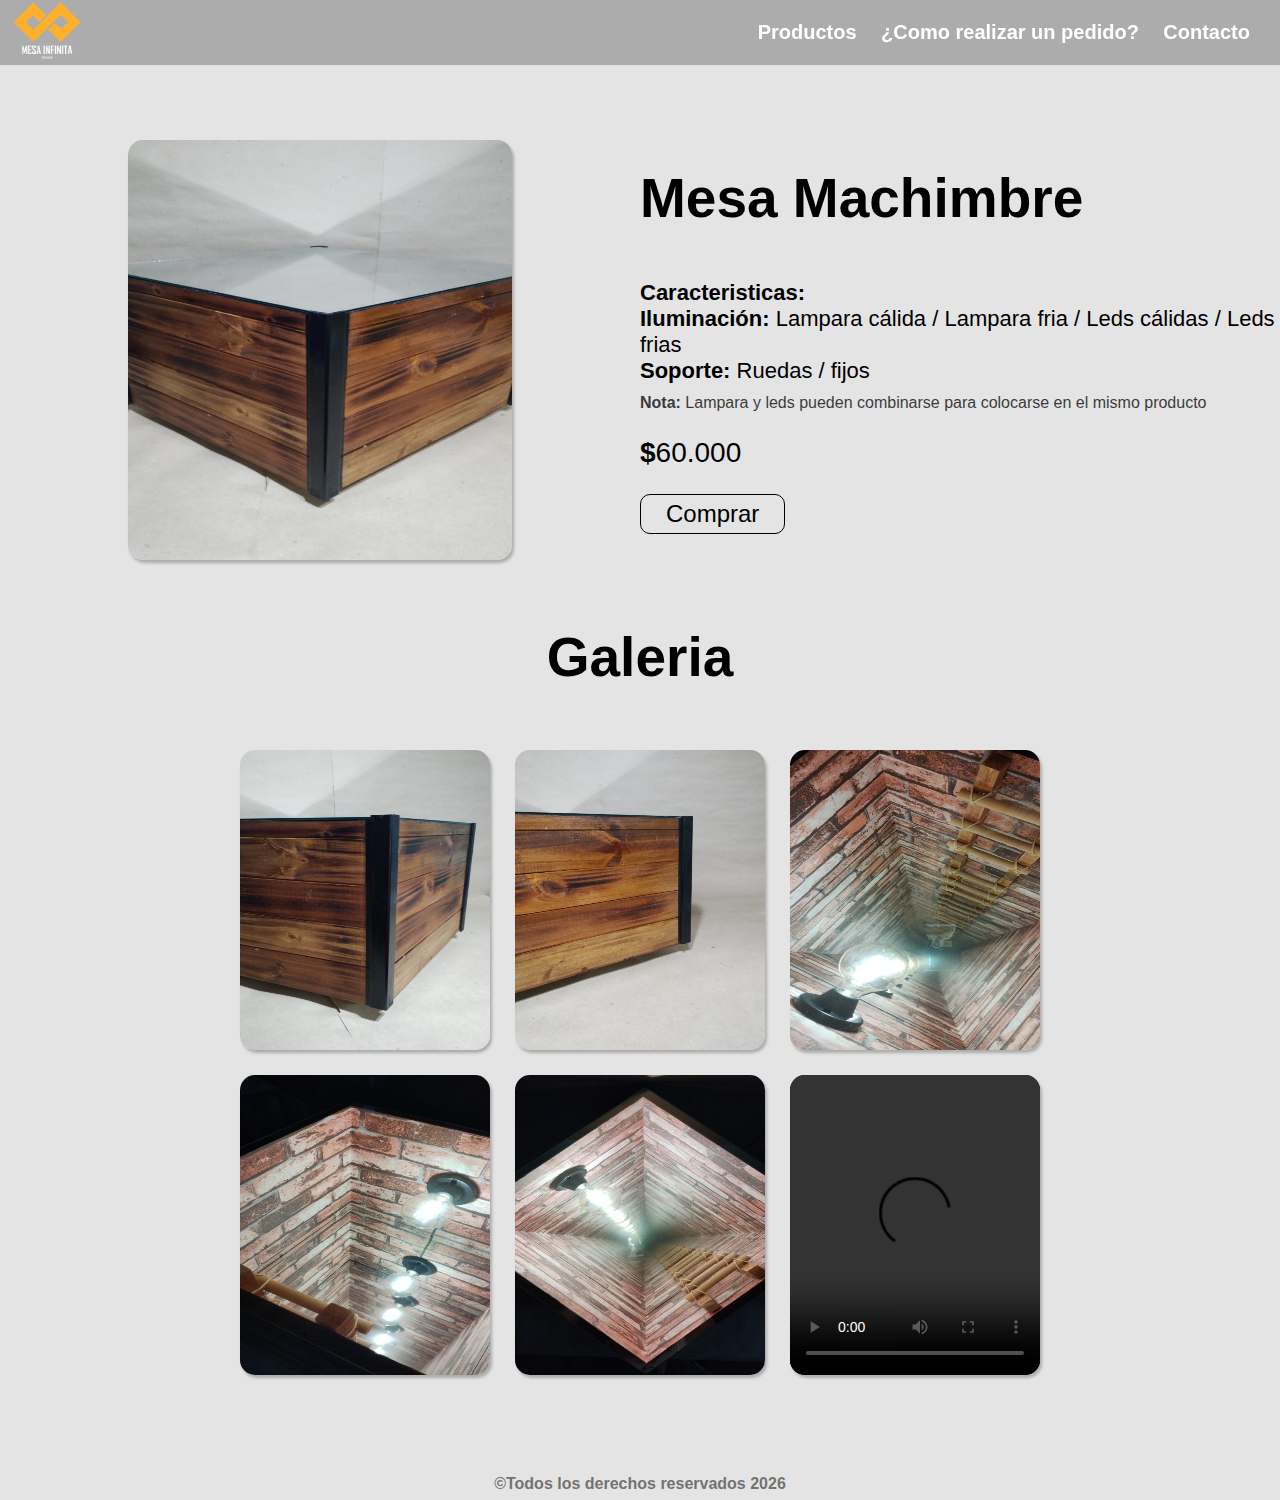
==== Pages/Machimbre/machimbre.html @ 6493a245 "Upload the totality archives" ====
<!DOCTYPE html>
<html lang="en">
<head>
    <meta charset="UTF-8">
    <meta name="viewport" content="width=device-width, initial-scale=1.0">
    <title>Mesa Machimbre | Mesa Infinita Rosario</title>
    <link rel="stylesheet" href="css/style.css">
    <link rel="stylesheet" href="../../css/all.css">
</head>
<body>
    <nav>
        <a href="../../index.html">
            <div id="logo">
                <img src="../../assets/LogoMesaInfinitaWHITE.png" alt="LogoMesaInfinita">
            </div>
        </a>
        <div id="listaNav">
            <a href="../../index.html#products">Productos</a>
            <a href="../../index.html#pedidos">¿Como realizar un pedido?</a>
            <a href="../../index.html#contacto">Contacto</a>
        </div>
        <button id="btnMenu"><i class="fa-solid fa-bars fa-2x"></i></button>
    </nav>

    <div id="listaNavMovil">
        <a href="#products">Productos</a>
        <a href="#pedidos">¿Como realizar un pedido?</a>
        <a href="#contacto">Contacto</a>
    </div>

    <main>
        <section id="principal">
            <div id="imagen">
                <img src="../../assets/Mesas Infinitas/Mesa Machimbre 1.jpeg" alt="MesaMachimbre">
            </div>
            <div id="descriProducto">
                <h2>Mesa Machimbre</h2>
                <h3><span>Caracteristicas:</span> <br>
                    <span>Iluminación:</span> Lampara cálida / Lampara fria / Leds cálidas / Leds frias <br>
                    <span>Soporte:</span> Ruedas / fijos<br>
                </h3>
                <h4><span>Nota:</span> Lampara y leds pueden combinarse para colocarse en el mismo producto</h4>
                <h2 id="precio"><span>$</span>60.000</h2>
                <button onclick="redirigirCompra();">Comprar</button>
            </div>
        </section>
        <h2 id="titleGallery">Galeria</h2>
        <section class="contenedor" id="gallery">
            <img src="../../assets/Mesas Infinitas/Mesa Machimbre 2.jpeg" alt="GalleryMachimbre2" class="elemento-agrandable">
            <img src="../../assets/Mesas Infinitas/Mesa Machimbre 3.jpeg" alt="GalleryMachimbre2" class="elemento-agrandable">
            <img src="../../assets/Mesas Infinitas/Mesa Machimbre 4.jpeg" alt="GalleryMachimbre2" class="elemento-agrandable">
            <img src="../../assets/Mesas Infinitas/Mesa Machimbre 5.jpeg" alt="GalleryMachimbre2" class="elemento-agrandable">
            <img src="../../assets/Mesas Infinitas/Mesa Machimbre 6.jpeg" alt="GalleryMachimbre2" class="elemento-agrandable">
            <video class="elemento-agrandable" controls>
                <source src="../../assets/Mesas Infinitas/Video Mesa Machimbre.mp4" type="video/mp4">
                Tu navegador no admite la reproducción de videos.
              </video>
        </section>
        <h4 id="copy">©Todos los derechos reservados <span id="año-actual"></span></h4>
    </main>
    
</body>
<script src="../../js/all.js"></script>
<script src="../../js/index.js" defer></script>
<script src="js/main.js" defer></script>
</html>
---- Pages/Machimbre/css/style.css ----
*{
    margin: 0;
    padding: 0;
    scroll-behavior: smooth;
    font-family: 'Agency FB', arial;
}
h1{
    cursor: default;
}
h2{
    cursor: default;
}
h3{
    cursor: default;
}
h4{
    cursor: default;
}
h5{
    cursor: default;
}
h6{
    cursor: default;
}
p{
    cursor: default;
}
a{
    cursor: pointer;
}

@media (min-width: 0px) and (max-width: 320px){
    nav{
        position: fixed;
        top: 0;
        width: 100%;
        height: 65px;
        overflow: hidden;
        background-color: rgba(43, 43, 43, 0.300);
        display: flex;
        align-items: center;
        justify-content: space-between;
        z-index: 999;
    }

    #logo{
        width: 75px;
        padding: 10px;
    }
    #logo img{
        width: 100%;
    }
    #listaNavMovil{
        position: fixed;
        top: 65px;
        background-color: rgba(43, 43, 43, 0.300);
        display: flex;
        flex-direction: column;
        align-items: center;
        justify-content: center;
        right: 0px;
        height: 150px;
        z-index: 998;
        border-bottom-left-radius: 15px;
        overflow: hidden;
        visibility: hidden;
    }

    #listaNavMovil a{
        text-decoration: none;
        color: white;
        font-size: 20px;
        font-weight: bold;
        text-align: center;
        padding: 5px;
        width: 100%;
        transition: 0.3s ease-in-out;
    }
    #listaNavMovil a:hover{
        background-color: rgba(218, 165, 32, 0.800);
        transition: 0.3s ease-in-out;
    }
    #listaNav{
        padding: 20px;
        display: none;
    }
    #listaNav a{
        text-decoration: none;
        color: white;
        font-size: 20px;
        font-weight: bold;
        padding: 25% 10px; 
    }
    #listaNav a:hover{
        background-color: rgba(218, 165, 32, 0.800);
        transition: 0.3s ease-in-out;
    }
    #btnMenu{
        display: none;
        background-color: transparent;
        border: none;
        margin: 0 15px 0 0;
    }
    main{
        background-color: rgb(228, 228, 228);
        width: 100%;
        height: 2750px;
        overflow: hidden;
        position: absolute;
    }
    #principal{
        width: 100%;
        height: 600px;
        position: absolute;
        top: 50px;
        display: flex;
    }
    #imagen{
        width: 50%;
        overflow: hidden;
        height: 100%;
        display: flex;
        justify-content: center;
        align-items: center;
    }
    #imagen img{
        width: 80%;
        height: 45%;
        border-radius: 15px;
        box-shadow: 2px 3px 3px rgba(43, 43, 43, 0.300);
    }
    #descriProducto{
        width: 50%;
        height: 600px;
        overflow: hidden;
        display: flex;
        flex-direction: column;
        align-items: center;
        justify-content: center;
    }
    #descriProducto h2{
        font-size: 26px;
        margin: 0 0 50px 0;
        align-self: self-start;
    }
    #descriProducto h3 {
        align-self: self-start;
        font-size: 16px;
        font-weight: lighter;
        margin: 0 0 10px 0;
    }
    #descriProducto h3 span{
        font-weight: bold;
    }
    #descriProducto h4{
        font-size: 12px;
        align-self: self-start;
        font-weight: lighter;
        opacity: 75%;
    }
    #descriProducto h4 span{
        font-weight: bold;
    }
    #precio{
        font-size: 28px !important;
        margin: 25px 0 25px 0 !important;
        font-weight: lighter;
    }
    #precio span{
        font-weight: bold;
    }
    #descriProducto button{
        align-self: self-start;
        font-size: 24px;
        padding: 5px 25px;
        border-radius: 10px;
        border: 1px solid black;
        background-color: transparent;
        cursor: pointer;
        transition: 0.2s ease-in-out;
    }
    #descriProducto button:hover{
        box-shadow: 2px 3px 3px rgba(43, 43, 43, 0.300);
        transition: 0.2s ease-in-out;
    }
    #titleGallery{
        position: absolute;
        top: 625px;
        width: 100%;
        font-size: 55px;
        text-align: center;
    }
    #gallery{
        position: absolute;
        top: 750px;
        width: 100%;
        height: fit-content;
        display: grid;
        grid-template-columns: repeat(1, 250px);
        gap: 25px;
        justify-content: center;
    }
    #gallery img{
        width: 250px;
        height: 300px;
        border-radius: 15px;
        box-shadow: 2px 3px 3px rgba(43, 43, 43, 0.300);
        cursor: zoom-in;
    }
    #gallery video{
        width: 250px;
        height: 300px;
        background-color: black;
        border-radius: 15px;
        box-shadow: 2px 3px 3px rgba(43, 43, 43, 0.300);
        cursor: zoom-in;
    }
    .elemento-agrandable {
        transition: transform 0.3s ease-in-out;
    }
    
    .elemento-agrandable:hover {
        transform: scale(1.2);
    }
    #copy{
        color: black;
        position: relative;
        top: 2725px;
        width: 100%;
        text-align: center;
        opacity: 50%;
    }
    #listaNavMovil{
        display: none;
    }
}
@media (min-width: 321px) and (max-width: 375px){
    nav{
        position: fixed;
        top: 0;
        width: 100%;
        height: 65px;
        overflow: hidden;
        background-color: rgba(43, 43, 43, 0.300);
        display: flex;
        align-items: center;
        justify-content: space-between;
        z-index: 999;
    }

    #logo{
        width: 75px;
        padding: 10px;
    }
    #logo img{
        width: 100%;
    }
    #listaNavMovil{
        position: fixed;
        top: 65px;
        background-color: rgba(43, 43, 43, 0.300);
        display: flex;
        flex-direction: column;
        align-items: center;
        justify-content: center;
        right: 0px;
        height: 150px;
        z-index: 998;
        border-bottom-left-radius: 15px;
        overflow: hidden;
        visibility: hidden;
    }
    #listaNavMovil a{
        text-decoration: none;
        color: white;
        font-size: 20px;
        font-weight: bold;
        text-align: center;
        padding: 5px;
        width: 100%;
        transition: 0.3s ease-in-out;
    }
    #listaNavMovil a:hover{
        background-color: rgba(218, 165, 32, 0.800);
        transition: 0.3s ease-in-out;
    }
    #listaNav{
        padding: 20px;
        display: none;
    }
    #listaNav a{
        text-decoration: none;
        color: white;
        font-size: 20px;
        font-weight: bold;
        padding: 25% 10px; 
    }
    #listaNav a:hover{
        background-color: rgba(218, 165, 32, 0.800);
        transition: 0.3s ease-in-out;
    }
    #btnMenu{
        display: none;
        background-color: transparent;
        border: none;
        margin: 0 15px 0 0;
    }
    main{
        background-color: rgb(228, 228, 228);
        width: 100%;
        height: 2750px;
        overflow: hidden;
        position: absolute;
    }
    #principal{
        width: 100%;
        height: 600px;
        position: absolute;
        top: 50px;
        display: flex;
    }
    #imagen{
        width: 50%;
        overflow: hidden;
        height: 100%;
        display: flex;
        justify-content: center;
        align-items: center;
    }
    #imagen img{
        width: 80%;
        height: 45%;
        border-radius: 15px;
        box-shadow: 2px 3px 3px rgba(43, 43, 43, 0.300);
    }
    #descriProducto{
        width: 50%;
        height: 600px;
        overflow: hidden;
        display: flex;
        flex-direction: column;
        align-items: center;
        justify-content: center;
    }
    #descriProducto h2{
        font-size: 26px;
        margin: 0 0 50px 0;
        align-self: self-start;
    }
    #descriProducto h3 {
        align-self: self-start;
        font-size: 16px;
        font-weight: lighter;
        margin: 0 0 10px 0;
    }
    #descriProducto h3 span{
        font-weight: bold;
    }
    #descriProducto h4{
        font-size: 12px;
        align-self: self-start;
        font-weight: lighter;
        opacity: 75%;
    }
    #descriProducto h4 span{
        font-weight: bold;
    }
    #precio{
        font-size: 28px !important;
        margin: 25px 0 25px 0 !important;
        font-weight: lighter;
    }
    #precio span{
        font-weight: bold;
    }
    #descriProducto button{
        align-self: self-start;
        font-size: 24px;
        padding: 5px 25px;
        border-radius: 10px;
        border: 1px solid black;
        background-color: transparent;
        cursor: pointer;
        transition: 0.2s ease-in-out;
    }
    #descriProducto button:hover{
        box-shadow: 2px 3px 3px rgba(43, 43, 43, 0.300);
        transition: 0.2s ease-in-out;
    }
    #titleGallery{
        position: absolute;
        top: 625px;
        width: 100%;
        font-size: 55px;
        text-align: center;
    }
    #gallery{
        position: absolute;
        top: 750px;
        width: 100%;
        height: fit-content;
        display: grid;
        grid-template-columns: repeat(1, 250px);
        gap: 25px;
        justify-content: center;
    }
    #gallery img{
        width: 250px;
        height: 300px;
        border-radius: 15px;
        box-shadow: 2px 3px 3px rgba(43, 43, 43, 0.300);
        cursor: zoom-in;
    }
    #gallery video{
        width: 250px;
        height: 300px;
        background-color: black;
        border-radius: 15px;
        box-shadow: 2px 3px 3px rgba(43, 43, 43, 0.300);
        cursor: zoom-in;
    }
    .elemento-agrandable {
        transition: transform 0.3s ease-in-out;
    }
    
    .elemento-agrandable:hover {
        transform: scale(1.2);
    }
    #copy{
        color: black;
        position: relative;
        top: 2725px;
        width: 100%;
        text-align: center;
        opacity: 50%;
    }
    #listaNavMovil{
        display: none;
    }
}
@media (min-width: 376px) and (max-width: 425px){
    nav{
        position: fixed;
        top: 0;
        width: 100%;
        height: 65px;
        overflow: hidden;
        background-color: rgba(43, 43, 43, 0.300);
        display: flex;
        align-items: center;
        justify-content: space-between;
        z-index: 999;
    }

    #logo{
        width: 75px;
        padding: 10px;
    }
    #logo img{
        width: 100%;
    }
    #listaNavMovil{
        position: fixed;
        top: 65px;
        background-color: rgba(43, 43, 43, 0.300);
        display: flex;
        flex-direction: column;
        align-items: center;
        justify-content: center;
        right: 0px;
        height: 150px;
        z-index: 998;
        border-bottom-left-radius: 15px;
        overflow: hidden;
        visibility: hidden;
    }
    #listaNavMovil a{
        text-decoration: none;
        color: white;
        font-size: 20px;
        font-weight: bold;
        text-align: center;
        padding: 5px;
        width: 100%;
        transition: 0.3s ease-in-out;
    }
    #listaNavMovil a:hover{
        background-color: rgba(218, 165, 32, 0.800);
        transition: 0.3s ease-in-out;
    }
    #listaNav{
        padding: 20px;
        display: none;
    }
    #listaNav a{
        text-decoration: none;
        color: white;
        font-size: 20px;
        font-weight: bold;
        padding: 25% 10px; 
    }
    #listaNav a:hover{
        background-color: rgba(218, 165, 32, 0.800);
        transition: 0.3s ease-in-out;
    }
    #btnMenu{
        display: none;
        background-color: transparent;
        border: none;
        margin: 0 15px 0 0;
    }
    main{
        background-color: rgb(228, 228, 228);
        width: 100%;
        height: 2750px;
        overflow: hidden;
        position: absolute;
    }
    #principal{
        width: 100%;
        height: 600px;
        position: absolute;
        top: 50px;
        display: flex;
    }
    #imagen{
        width: 50%;
        overflow: hidden;
        height: 100%;
        display: flex;
        justify-content: center;
        align-items: center;
    }
    #imagen img{
        width: 80%;
        height: 45%;
        border-radius: 15px;
        box-shadow: 2px 3px 3px rgba(43, 43, 43, 0.300);
    }
    #descriProducto{
        width: 50%;
        height: 600px;
        overflow: hidden;
        display: flex;
        flex-direction: column;
        align-items: center;
        justify-content: center;
    }
    #descriProducto h2{
        font-size: 28px;
        margin: 0 0 50px 0;
        align-self: self-start;
    }
    #descriProducto h3 {
        align-self: self-start;
        font-size: 18px;
        font-weight: lighter;
        margin: 0 0 10px 0;
    }
    #descriProducto h3 span{
        font-weight: bold;
    }
    #descriProducto h4{
        font-size: 12px;
        align-self: self-start;
        font-weight: lighter;
        opacity: 75%;
    }
    #descriProducto h4 span{
        font-weight: bold;
    }
    #precio{
        font-size: 28px !important;
        margin: 25px 0 25px 0 !important;
        font-weight: lighter;
    }
    #precio span{
        font-weight: bold;
    }
    #descriProducto button{
        align-self: self-start;
        font-size: 24px;
        padding: 5px 25px;
        border-radius: 10px;
        border: 1px solid black;
        background-color: transparent;
        cursor: pointer;
        transition: 0.2s ease-in-out;
    }
    #descriProducto button:hover{
        box-shadow: 2px 3px 3px rgba(43, 43, 43, 0.300);
        transition: 0.2s ease-in-out;
    }
    #titleGallery{
        position: absolute;
        top: 625px;
        width: 100%;
        font-size: 55px;
        text-align: center;
    }
    #gallery{
        position: absolute;
        top: 750px;
        width: 100%;
        height: fit-content;
        display: grid;
        grid-template-columns: repeat(1, 250px);
        gap: 25px;
        justify-content: center;
    }
    #gallery img{
        width: 250px;
        height: 300px;
        border-radius: 15px;
        box-shadow: 2px 3px 3px rgba(43, 43, 43, 0.300);
        cursor: zoom-in;
    }
    #gallery video{
        width: 250px;
        height: 300px;
        background-color: black;
        border-radius: 15px;
        box-shadow: 2px 3px 3px rgba(43, 43, 43, 0.300);
        cursor: zoom-in;
    }
    .elemento-agrandable {
        transition: transform 0.3s ease-in-out;
    }
    
    .elemento-agrandable:hover {
        transform: scale(1.5);
    }
    #copy{
        color: black;
        position: relative;
        top: 2725px;
        width: 100%;
        text-align: center;
        opacity: 50%;
    }
    #listaNavMovil{
        display: none;
    }
}
@media (min-width: 426px) and (max-width: 768px){
    nav{
        position: fixed;
        top: 0;
        width: 100%;
        height: 65px;
        overflow: hidden;
        background-color: rgba(43, 43, 43, 0.300);
        display: flex;
        align-items: center;
        justify-content: space-between;
        z-index: 999;
    }
    #logo{
        width: 75px;
        padding: 10px;
    }
    #logo img{
        width: 100%;
    }
    #listaNav{
        padding: 20px;
    }
    #listaNav a{
        text-decoration: none;
        color: white;
        font-size: 20px;
        font-weight: bold;
        padding: 25% 10px; 
    }
    #listaNav a:hover{
        background-color: rgba(218, 165, 32, 0.800);
        transition: 0.3s ease-in-out;
    }
    #btnMenu{
        display: none;
    }
    main{
        background-color: rgb(228, 228, 228);
        width: 100%;
        height: 1800px;
        overflow: hidden;
        position: absolute;
    }
    #principal{
        width: 100%;
        height: 600px;
        position: absolute;
        top: 50px;
        display: flex;
    }
    #imagen{
        width: 50%;
        overflow: hidden;
        height: 100%;
        display: flex;
        justify-content: center;
        align-items: center;
    }
    #imagen img{
        width: 60%;
        height: 70%;
        border-radius: 15px;
        box-shadow: 2px 3px 3px rgba(43, 43, 43, 0.300);
    }
    #descriProducto{
        width: 50%;
        height: 600px;
        overflow: hidden;
        display: flex;
        flex-direction: column;
        align-items: center;
        justify-content: center;
    }
    #descriProducto h2{
        font-size: 55px;
        margin: 0 0 50px 0;
        align-self: self-start;
    }
    #descriProducto h3 {
        align-self: self-start;
        font-size: 22px;
        font-weight: lighter;
        margin: 0 0 10px 0;
    }
    #descriProducto h3 span{
        font-weight: bold;
    }
    #descriProducto h4{
        font-size: 16px;
        align-self: self-start;
        font-weight: lighter;
        opacity: 75%;
    }
    #descriProducto h4 span{
        font-weight: bold;
    }
    #precio{
        font-size: 28px !important;
        margin: 25px 0 25px 0 !important;
        font-weight: lighter;
    }
    #precio span{
        font-weight: bold;
    }
    #descriProducto button{
        align-self: self-start;
        font-size: 24px;
        padding: 5px 25px;
        border-radius: 10px;
        border: 1px solid black;
        background-color: transparent;
        cursor: pointer;
        transition: 0.2s ease-in-out;
    }
    #descriProducto button:hover{
        box-shadow: 2px 3px 3px rgba(43, 43, 43, 0.300);
        transition: 0.2s ease-in-out;
    }
    #titleGallery{
        position: absolute;
        top: 625px;
        width: 100%;
        font-size: 55px;
        text-align: center;
    }
    #gallery{
        position: absolute;
        top: 750px;
        width: 100%;
        height: fit-content;
        display: grid;
        grid-template-columns: repeat(2, 250px);
        gap: 25px;
        justify-content: center;
    }
    #gallery img{
        width: 250px;
        height: 300px;
        border-radius: 15px;
        box-shadow: 2px 3px 3px rgba(43, 43, 43, 0.300);
        cursor: zoom-in;
    }
    #gallery video{
        width: 250px;
        height: 300px;
        background-color: black;
        border-radius: 15px;
        box-shadow: 2px 3px 3px rgba(43, 43, 43, 0.300);
        cursor: zoom-in;
    }
    .elemento-agrandable {
        transition: transform 0.3s ease-in-out;
    }
    
    .elemento-agrandable:hover {
        transform: scale(1.5);
    }
    #copy{
        color: black;
        position: relative;
        top: 1775px;
        width: 100%;
        text-align: center;
        opacity: 50%;
    }
    #listaNavMovil{
        display: none;
    }
}
@media (min-width: 769px) and (max-width: 1024px){
    nav{
        position: fixed;
        top: 0;
        width: 100%;
        height: 65px;
        overflow: hidden;
        background-color: rgba(43, 43, 43, 0.300);
        display: flex;
        align-items: center;
        justify-content: space-between;
        z-index: 999;
    }
    #logo{
        width: 75px;
        padding: 10px;
    }
    #logo img{
        width: 100%;
    }
    #listaNav{
        padding: 20px;
    }
    #listaNav a{
        text-decoration: none;
        color: white;
        font-size: 20px;
        font-weight: bold;
        padding: 25% 10px; 
    }
    #listaNav a:hover{
        background-color: rgba(218, 165, 32, 0.800);
        transition: 0.3s ease-in-out;
    }
    #btnMenu{
        display: none;
    }
    main{
        background-color: rgb(228, 228, 228);
        width: 100%;
        height: 1500px;
        overflow: hidden;
        position: absolute;
    }
    #principal{
        width: 100%;
        height: 600px;
        position: absolute;
        top: 50px;
        display: flex;
    }
    #imagen{
        width: 50%;
        overflow: hidden;
        height: 100%;
        display: flex;
        justify-content: center;
        align-items: center;
    }
    #imagen img{
        width: 60%;
        height: 70%;
        border-radius: 15px;
        box-shadow: 2px 3px 3px rgba(43, 43, 43, 0.300);
    }
    #descriProducto{
        width: 50%;
        height: 600px;
        overflow: hidden;
        display: flex;
        flex-direction: column;
        align-items: center;
        justify-content: center;
    }
    #descriProducto h2{
        font-size: 55px;
        margin: 0 0 50px 0;
        align-self: self-start;
    }
    #descriProducto h3 {
        align-self: self-start;
        font-size: 22px;
        font-weight: lighter;
        margin: 0 0 10px 0;
    }
    #descriProducto h3 span{
        font-weight: bold;
    }
    #descriProducto h4{
        font-size: 16px;
        align-self: self-start;
        font-weight: lighter;
        opacity: 75%;
    }
    #descriProducto h4 span{
        font-weight: bold;
    }
    #precio{
        font-size: 28px !important;
        margin: 25px 0 25px 0 !important;
        font-weight: lighter;
    }
    #precio span{
        font-weight: bold;
    }
    #descriProducto button{
        align-self: self-start;
        font-size: 24px;
        padding: 5px 25px;
        border-radius: 10px;
        border: 1px solid black;
        background-color: transparent;
        cursor: pointer;
        transition: 0.2s ease-in-out;
    }
    #descriProducto button:hover{
        box-shadow: 2px 3px 3px rgba(43, 43, 43, 0.300);
        transition: 0.2s ease-in-out;
    }
    #titleGallery{
        position: absolute;
        top: 625px;
        width: 100%;
        font-size: 55px;
        text-align: center;
    }
    #gallery{
        position: absolute;
        top: 750px;
        width: 100%;
        height: fit-content;
        display: grid;
        grid-template-columns: repeat(3, 250px);
        gap: 25px;
        justify-content: center;
    }
    #gallery img{
        width: 250px;
        height: 300px;
        border-radius: 15px;
        box-shadow: 2px 3px 3px rgba(43, 43, 43, 0.300);
        cursor: zoom-in;
    }
    #gallery video{
        width: 250px;
        height: 300px;
        background-color: black;
        border-radius: 15px;
        box-shadow: 2px 3px 3px rgba(43, 43, 43, 0.300);
        cursor: zoom-in;
    }
    .elemento-agrandable {
        transition: transform 0.3s ease-in-out;
    }
    
    .elemento-agrandable:hover {
        transform: scale(1.5);
    }
    #copy{
        color: black;
        position: relative;
        top: 1475px;
        width: 100%;
        text-align: center;
        opacity: 50%;
    }
    #listaNavMovil{
        display: none;
    }
}
@media (min-width: 1025px) and (max-width: 1440px){
    nav{
        position: fixed;
        top: 0;
        width: 100%;
        height: 65px;
        overflow: hidden;
        background-color: rgba(43, 43, 43, 0.300);
        display: flex;
        align-items: center;
        justify-content: space-between;
        z-index: 999;
    }
    #logo{
        width: 75px;
        padding: 10px;
    }
    #logo img{
        width: 100%;
    }
    #listaNav{
        padding: 20px;
    }
    #listaNav a{
        text-decoration: none;
        color: white;
        font-size: 20px;
        font-weight: bold;
        padding: 25% 10px; 
    }
    #listaNav a:hover{
        background-color: rgba(218, 165, 32, 0.800);
        transition: 0.3s ease-in-out;
    }
    #btnMenu{
        display: none;
    }
    main{
        background-color: rgb(228, 228, 228);
        width: 100%;
        height: 1500px;
        overflow: hidden;
        position: absolute;
    }
    #principal{
        width: 100%;
        height: 600px;
        position: absolute;
        top: 50px;
        display: flex;
    }
    #imagen{
        width: 50%;
        overflow: hidden;
        height: 100%;
        display: flex;
        justify-content: center;
        align-items: center;
    }
    #imagen img{
        width: 60%;
        height: 70%;
        border-radius: 15px;
        box-shadow: 2px 3px 3px rgba(43, 43, 43, 0.300);
    }
    #descriProducto{
        width: 50%;
        height: 600px;
        overflow: hidden;
        display: flex;
        flex-direction: column;
        align-items: center;
        justify-content: center;
    }
    #descriProducto h2{
        font-size: 55px;
        margin: 0 0 50px 0;
        align-self: self-start;
    }
    #descriProducto h3 {
        align-self: self-start;
        font-size: 22px;
        font-weight: lighter;
        margin: 0 0 10px 0;
    }
    #descriProducto h3 span{
        font-weight: bold;
    }
    #descriProducto h4{
        font-size: 16px;
        align-self: self-start;
        font-weight: lighter;
        opacity: 75%;
    }
    #descriProducto h4 span{
        font-weight: bold;
    }
    #precio{
        font-size: 28px !important;
        margin: 25px 0 25px 0 !important;
        font-weight: lighter;
    }
    #precio span{
        font-weight: bold;
    }
    #descriProducto button{
        align-self: self-start;
        font-size: 24px;
        padding: 5px 25px;
        border-radius: 10px;
        border: 1px solid black;
        background-color: transparent;
        cursor: pointer;
        transition: 0.2s ease-in-out;
    }
    #descriProducto button:hover{
        box-shadow: 2px 3px 3px rgba(43, 43, 43, 0.300);
        transition: 0.2s ease-in-out;
    }
    #titleGallery{
        position: absolute;
        top: 625px;
        width: 100%;
        font-size: 55px;
        text-align: center;
    }
    #gallery{
        position: absolute;
        top: 750px;
        width: 100%;
        height: fit-content;
        display: grid;
        grid-template-columns: repeat(3, 250px);
        gap: 25px;
        justify-content: center;
    }
    #gallery img{
        width: 250px;
        height: 300px;
        border-radius: 15px;
        box-shadow: 2px 3px 3px rgba(43, 43, 43, 0.300);
        cursor: zoom-in;
    }
    #gallery video{
        width: 250px;
        height: 300px;
        background-color: black;
        border-radius: 15px;
        box-shadow: 2px 3px 3px rgba(43, 43, 43, 0.300);
        cursor: zoom-in;
    }
    .elemento-agrandable {
        transition: transform 0.3s ease-in-out;
    }
    
    .elemento-agrandable:hover {
        transform: scale(1.5);
    }
    #copy{
        color: black;
        position: relative;
        top: 1475px;
        width: 100%;
        text-align: center;
        opacity: 50%;
    }
    #listaNavMovil{
        display: none;
    }
}
@media (min-width: 1441px) and (max-width: 2560px){
    nav{
        position: fixed;
        top: 0;
        width: 100%;
        height: 65px;
        overflow: hidden;
        background-color: rgba(43, 43, 43, 0.300);
        display: flex;
        align-items: center;
        justify-content: space-between;
        z-index: 999;
    }
    #logo{
        width: 75px;
        padding: 10px;
    }
    #logo img{
        width: 100%;
    }
    #listaNav{
        padding: 20px;
    }
    #listaNav a{
        text-decoration: none;
        color: white;
        font-size: 20px;
        font-weight: bold;
        padding: 25% 10px; 
    }
    #listaNav a:hover{
        background-color: rgba(218, 165, 32, 0.800);
        transition: 0.3s ease-in-out;
    }
    #btnMenu{
        display: none;
    }
    main{
        background-color: rgb(228, 228, 228);
        width: 100%;
        height: 1500px;
        overflow: hidden;
        position: absolute;
    }
    #principal{
        width: 100%;
        height: 600px;
        position: absolute;
        top: 50px;
        display: flex;
    }
    #imagen{
        width: 50%;
        overflow: hidden;
        height: 100%;
        display: flex;
        justify-content: center;
        align-items: center;
    }
    #imagen img{
        width: 60%;
        height: 70%;
        border-radius: 15px;
        box-shadow: 2px 3px 3px rgba(43, 43, 43, 0.300);
    }
    #descriProducto{
        width: 50%;
        height: 600px;
        overflow: hidden;
        display: flex;
        flex-direction: column;
        align-items: center;
        justify-content: center;
    }
    #descriProducto h2{
        font-size: 55px;
        margin: 0 0 50px 0;
        align-self: self-start;
    }
    #descriProducto h3 {
        align-self: self-start;
        font-size: 22px;
        font-weight: lighter;
        margin: 0 0 10px 0;
    }
    #descriProducto h3 span{
        font-weight: bold;
    }
    #descriProducto h4{
        font-size: 16px;
        align-self: self-start;
        font-weight: lighter;
        opacity: 75%;
    }
    #descriProducto h4 span{
        font-weight: bold;
    }
    #precio{
        font-size: 28px !important;
        margin: 25px 0 25px 0 !important;
        font-weight: lighter;
    }
    #precio span{
        font-weight: bold;
    }
    #descriProducto button{
        align-self: self-start;
        font-size: 24px;
        padding: 5px 25px;
        border-radius: 10px;
        border: 1px solid black;
        background-color: transparent;
        cursor: pointer;
        transition: 0.2s ease-in-out;
    }
    #descriProducto button:hover{
        box-shadow: 2px 3px 3px rgba(43, 43, 43, 0.300);
        transition: 0.2s ease-in-out;
    }
    #titleGallery{
        position: absolute;
        top: 625px;
        width: 100%;
        font-size: 55px;
        text-align: center;
    }
    #gallery{
        position: absolute;
        top: 750px;
        width: 100%;
        height: fit-content;
        display: grid;
        grid-template-columns: repeat(3, 250px);
        gap: 25px;
        justify-content: center;
    }
    #gallery img{
        width: 250px;
        height: 300px;
        border-radius: 15px;
        box-shadow: 2px 3px 3px rgba(43, 43, 43, 0.300);
        cursor: zoom-in;
    }
    #gallery video{
        width: 250px;
        height: 300px;
        background-color: black;
        border-radius: 15px;
        box-shadow: 2px 3px 3px rgba(43, 43, 43, 0.300);
        cursor: zoom-in;
    }
    .elemento-agrandable {
        transition: transform 0.3s ease-in-out;
    }
    
    .elemento-agrandable:hover {
        transform: scale(1.5);
    }
    #copy{
        color: black;
        position: relative;
        top: 1475px;
        width: 100%;
        text-align: center;
        opacity: 50%;
    }
    #listaNavMovil{
        display: none;
    }
}
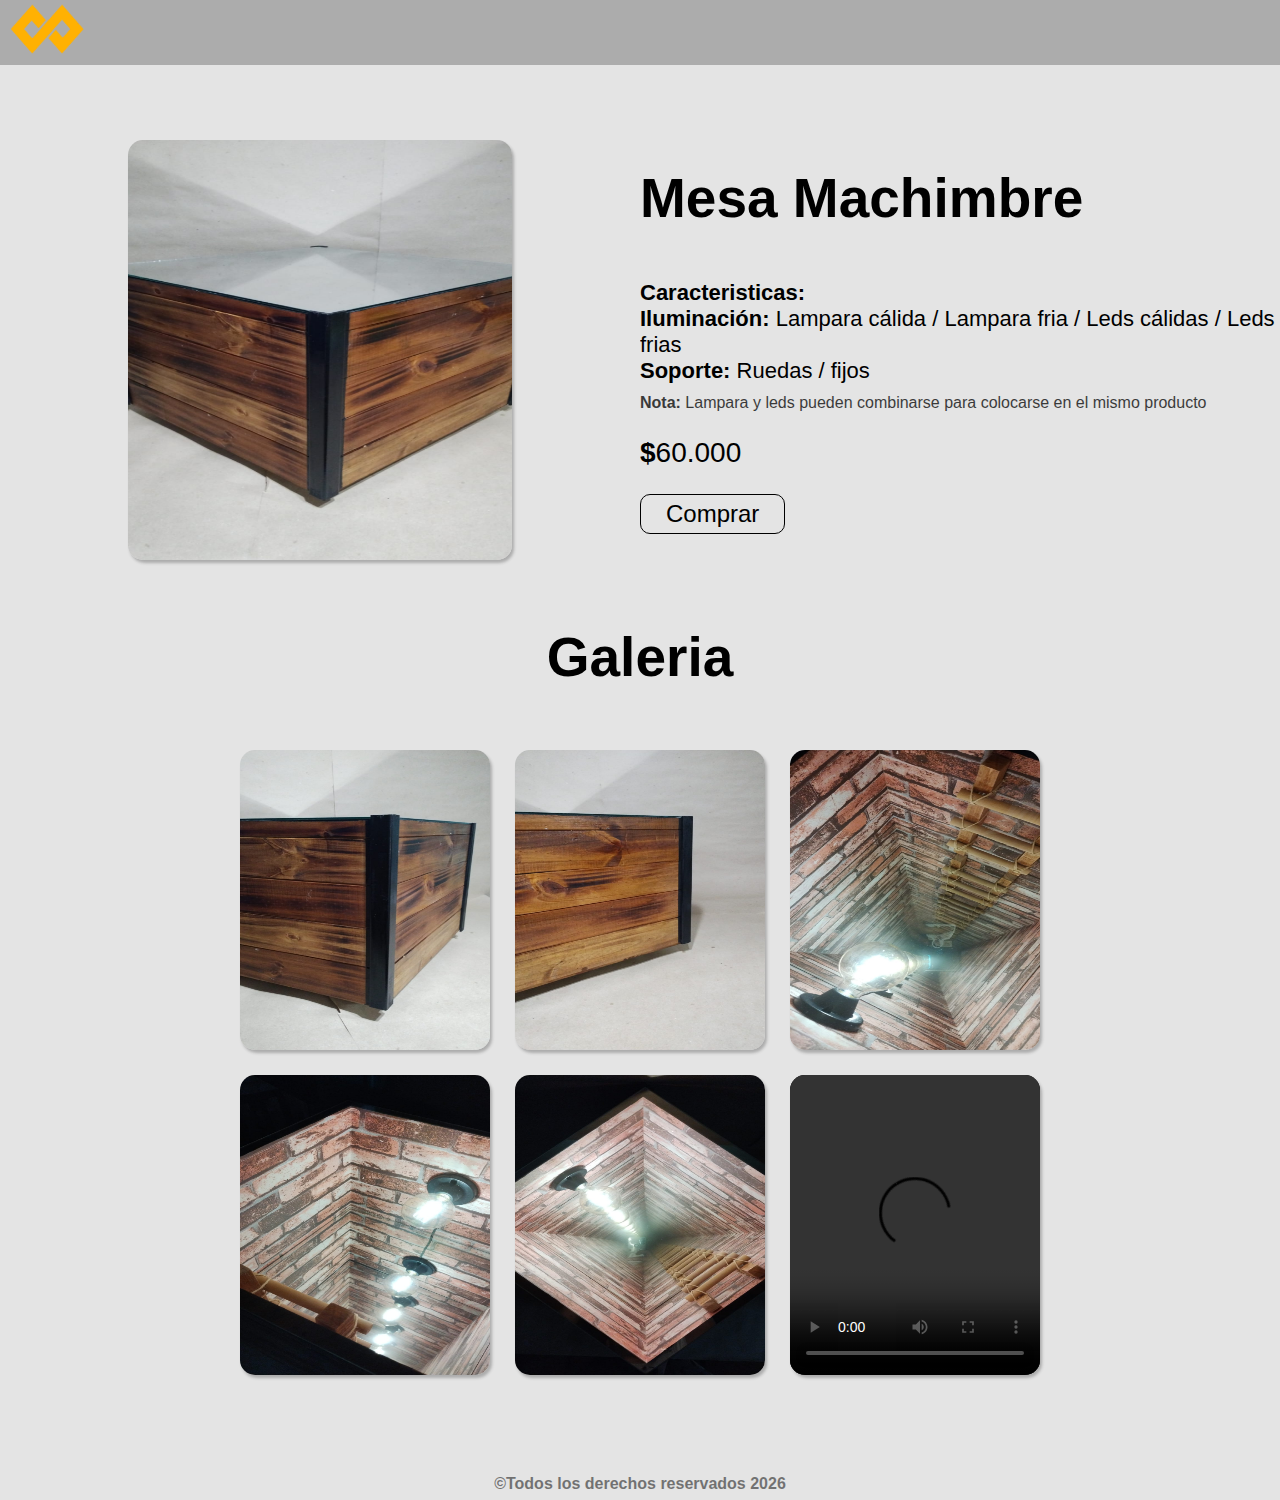
==== commit f20c9846: "Update" ====
--- a/Pages/Machimbre/machimbre.html
+++ b/Pages/Machimbre/machimbre.html
@@ -6,15 +6,16 @@
     <title>Mesa Machimbre | Mesa Infinita Rosario</title>
     <link rel="stylesheet" href="css/style.css">
     <link rel="stylesheet" href="../../css/all.css">
+    <link rel="shortcut icon" href="../../assets/LogoMesaInfinitasinLetras.ico" type="image/x-icon">
 </head>
 <body>
     <nav>
         <a href="../../index.html">
             <div id="logo">
-                <img src="../../assets/LogoMesaInfinitaWHITE.png" alt="LogoMesaInfinita">
+                <img src="../../assets/LogoMesaInfinitasinLetras.png" alt="LogoMesaInfinita">
             </div>
         </a>
-        <div id="listaNav">
+        <div id="listaNav" style="display: none !important;">
             <a href="../../index.html#products">Productos</a>
             <a href="../../index.html#pedidos">¿Como realizar un pedido?</a>
             <a href="../../index.html#contacto">Contacto</a>
--- a/Pages/Machimbre/css/style.css
+++ b/Pages/Machimbre/css/style.css
@@ -164,7 +164,7 @@
     #precio{
         font-size: 28px !important;
         margin: 25px 0 25px 0 !important;
-        font-weight: lighter;
+        font-weight: normal;
     }
     #precio span{
         font-weight: bold;
@@ -368,7 +368,7 @@
     #precio{
         font-size: 28px !important;
         margin: 25px 0 25px 0 !important;
-        font-weight: lighter;
+        font-weight: normal;
     }
     #precio span{
         font-weight: bold;
@@ -572,7 +572,7 @@
     #precio{
         font-size: 28px !important;
         margin: 25px 0 25px 0 !important;
-        font-weight: lighter;
+        font-weight: normal;
     }
     #precio span{
         font-weight: bold;
@@ -742,7 +742,7 @@
     #precio{
         font-size: 28px !important;
         margin: 25px 0 25px 0 !important;
-        font-weight: lighter;
+        font-weight: normal;
     }
     #precio span{
         font-weight: bold;
@@ -912,7 +912,7 @@
     #precio{
         font-size: 28px !important;
         margin: 25px 0 25px 0 !important;
-        font-weight: lighter;
+        font-weight: normal;
     }
     #precio span{
         font-weight: bold;
@@ -1082,7 +1082,7 @@
     #precio{
         font-size: 28px !important;
         margin: 25px 0 25px 0 !important;
-        font-weight: lighter;
+        font-weight: normal;
     }
     #precio span{
         font-weight: bold;
@@ -1252,7 +1252,7 @@
     #precio{
         font-size: 28px !important;
         margin: 25px 0 25px 0 !important;
-        font-weight: lighter;
+        font-weight: normal;
     }
     #precio span{
         font-weight: bold;
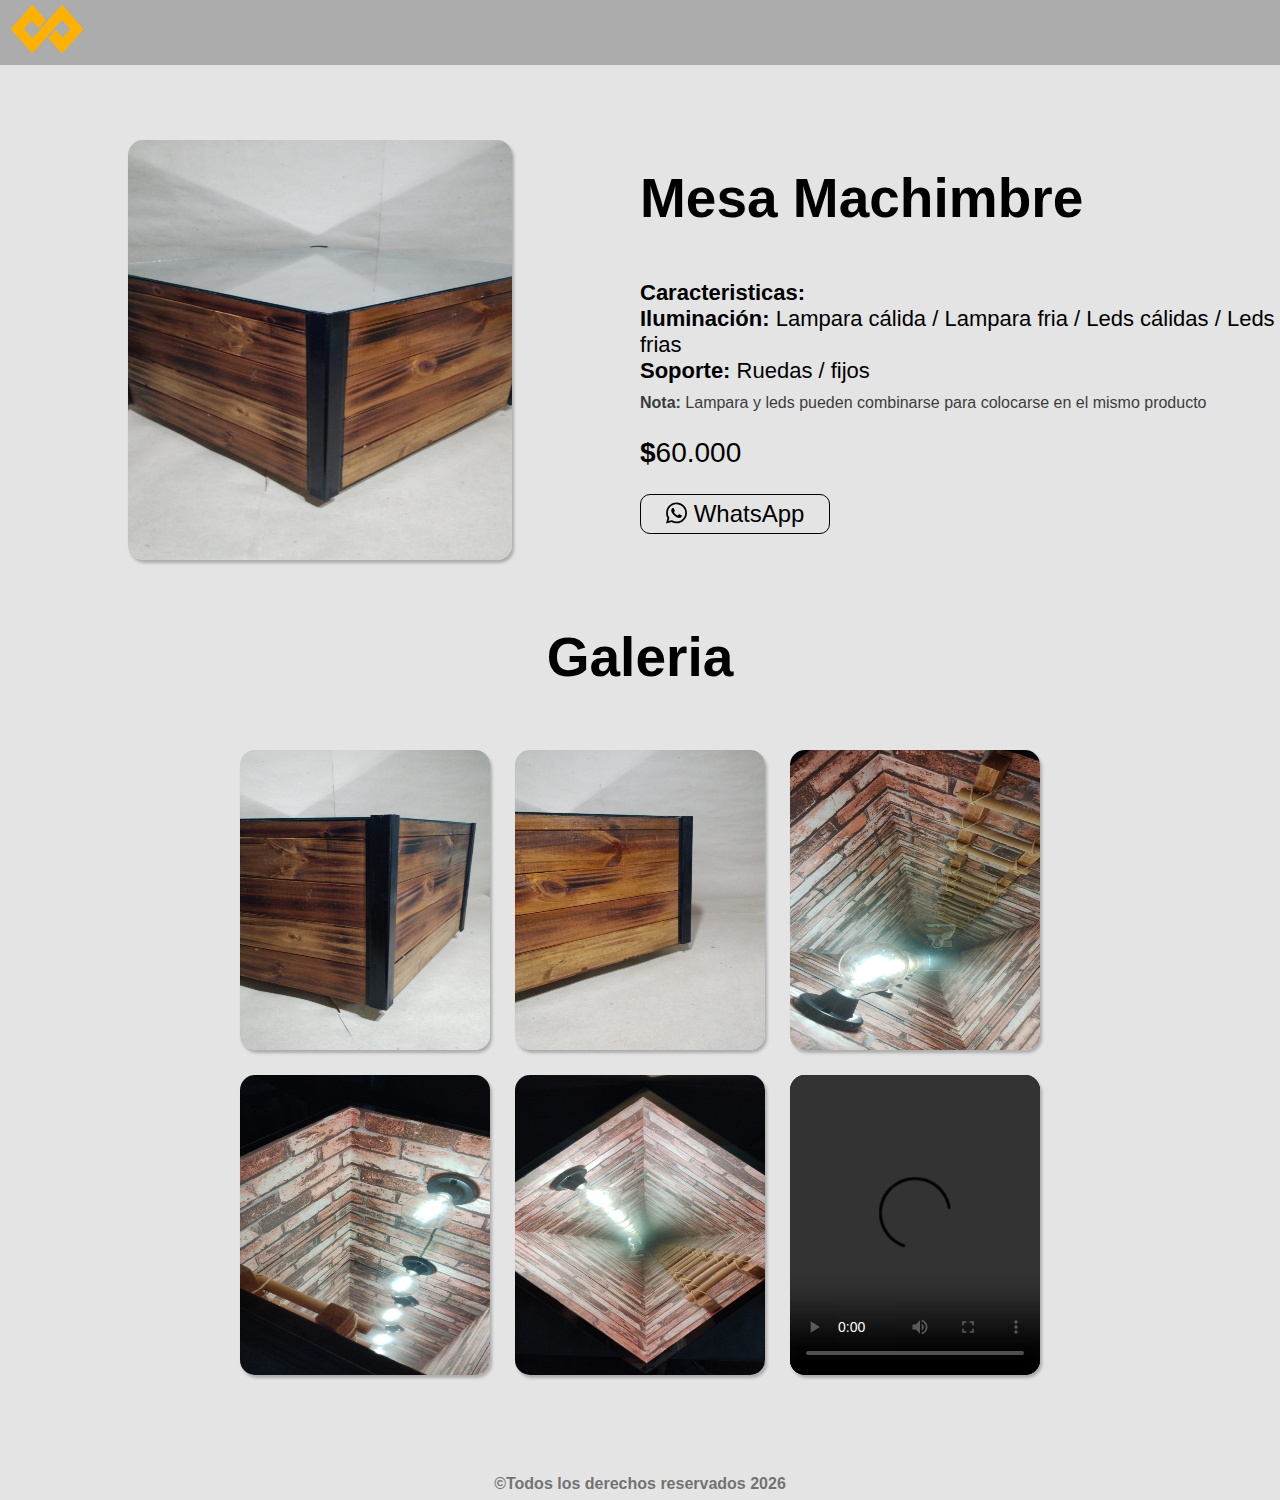
==== commit 5e4693ac: "Update button pages mesas" ====
--- a/Pages/Machimbre/machimbre.html
+++ b/Pages/Machimbre/machimbre.html
@@ -42,7 +42,7 @@
                 </h3>
                 <h4><span>Nota:</span> Lampara y leds pueden combinarse para colocarse en el mismo producto</h4>
                 <h2 id="precio"><span>$</span>60.000</h2>
-                <button onclick="redirigirCompra();">Comprar</button>
+                <button onclick="redirigirCompra();"><i class="fa-brands fa-whatsapp"></i> WhatsApp</button>
             </div>
         </section>
         <h2 id="titleGallery">Galeria</h2>
